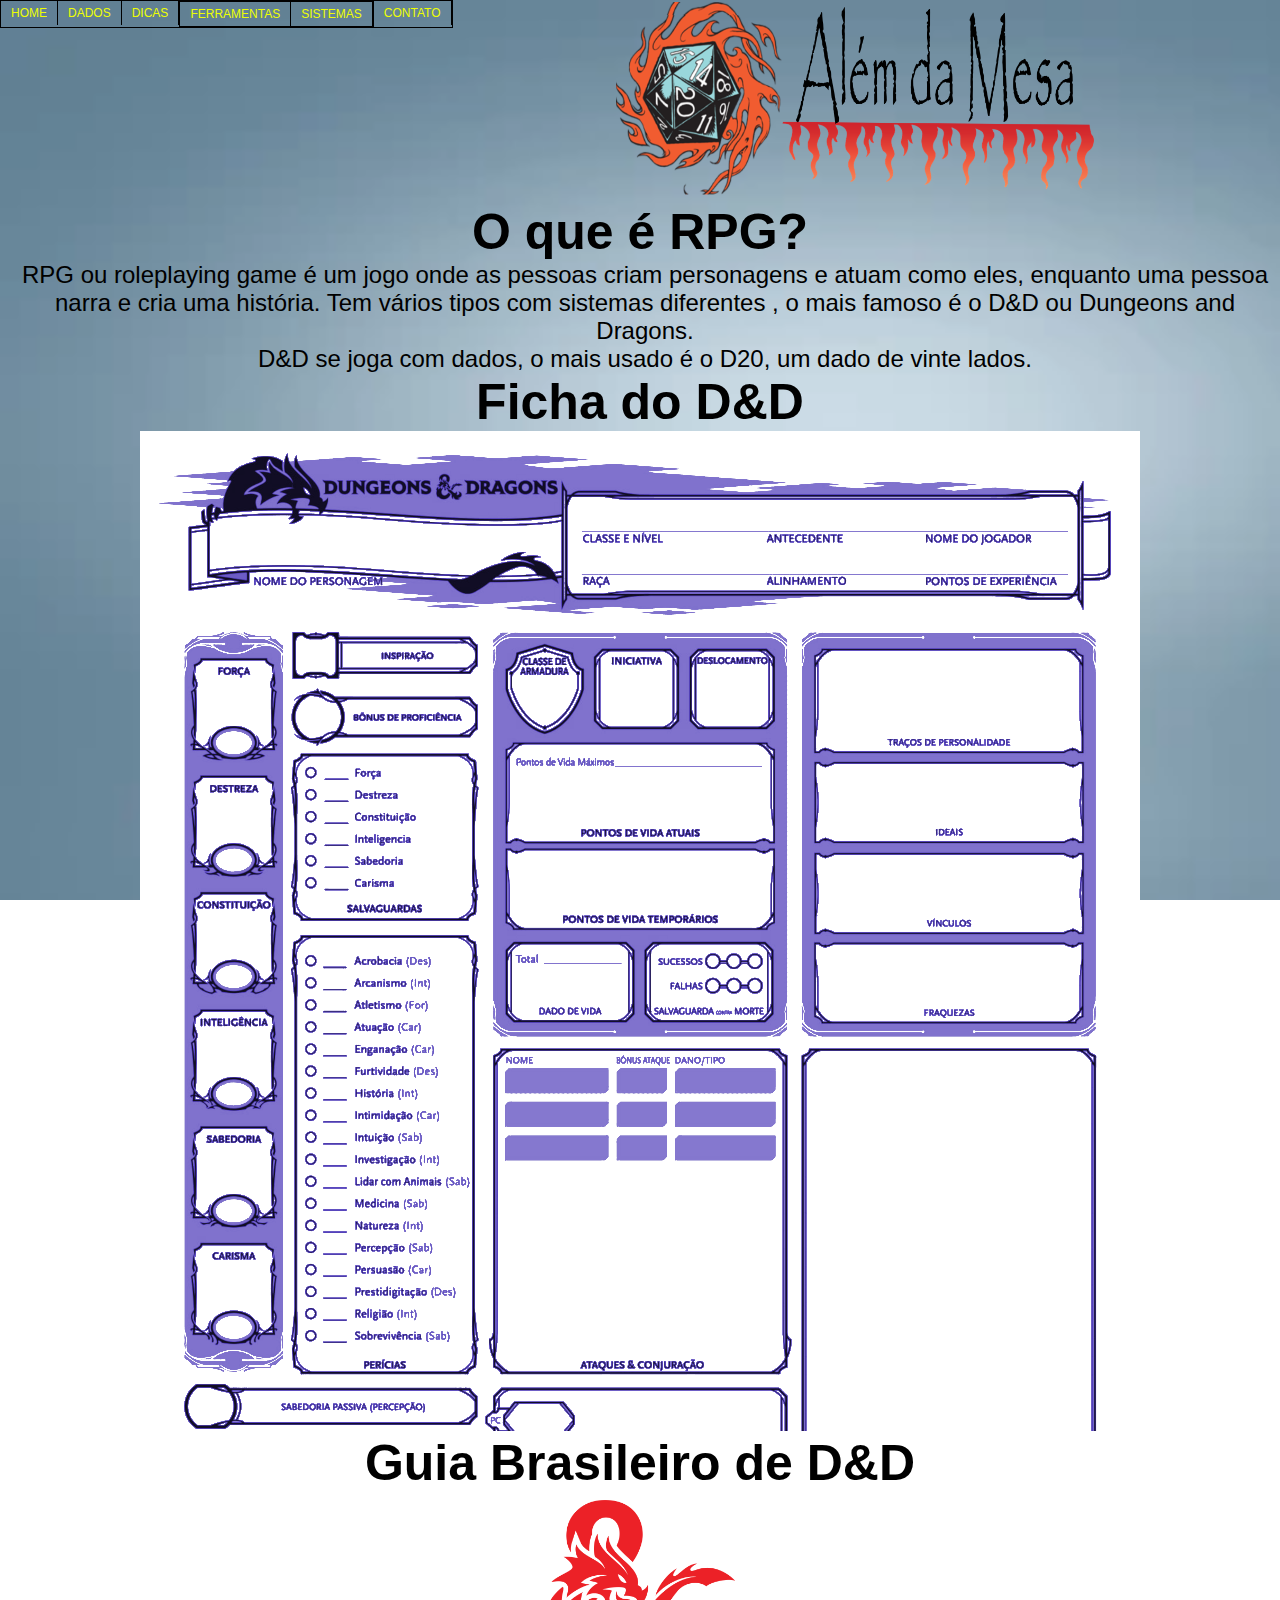
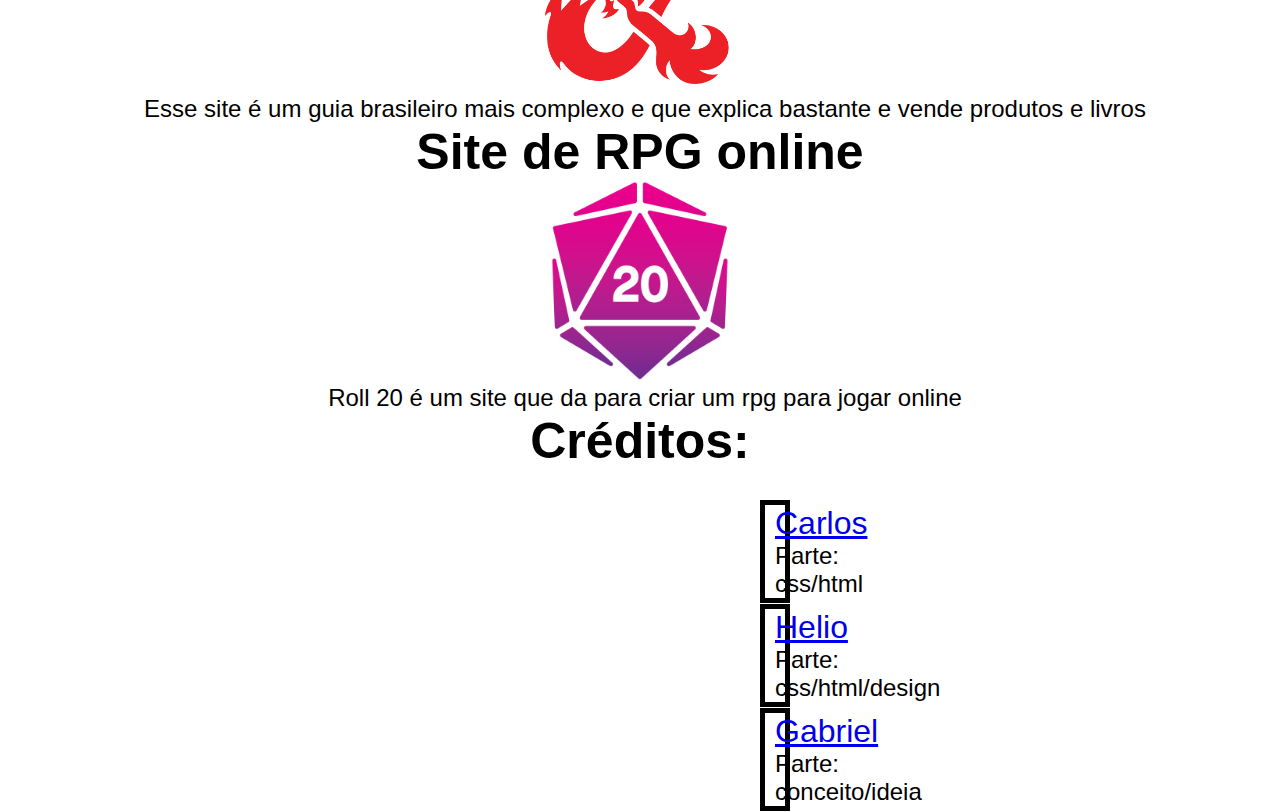
==== index.html @ c15152fc "Add files via upload" ====
<!DOCTYPE html>
<html>
<head>
    <link rel="icon" type ="image/x-icon" href="imagens/d20.png">
    <meta charset='utf-8'>
    <meta http-equiv='X-UA-Compatible' content='IE=edge'>
    <title>Além da Mesa</title>
    <meta name='viewport' content='width=device-width, initial-scale=1'>
    <link rel='stylesheet' type='text/css'  href='style.css'>
   
</head>
<body class="Imagemfundo">
<nav>
    <ul class="menu">
        <li><a hef="#">HOME</a></li>
        <li><a hef="#">DADOS</a></li>
        <li><a hef="#">DICAS</a></li>
        <ul class="menu">
            <li><a hef="#">FERRAMENTAS</a></li>
            <li><a hef="#">SISTEMAS</a></li>
        </ul>
        <li><a hef="#">CONTATO</a></li>
    </ul>
</nav>
    <center><img src="imagens/além.png" alt="Além da mesa" id="Alem"> <br>
    <strong class="Strongsize">O que é RPG?</strong>
    <p>
       RPG ou roleplaying game é um jogo onde as pessoas criam personagens e atuam como eles, 
       enquanto uma pessoa narra e cria uma história. Tem vários tipos com sistemas diferentes , o mais famoso é o D&D
       ou Dungeons and Dragons. 
    </p>
    <p>D&D se joga com dados, o mais usado é o D20, um dado de vinte lados.</p>
    <strong class="Strongsize">Ficha do D&D</strong><br>
    <picture>
    <source media="(min-width: 650px)" srcset="imagens/Ficha.png">
    <source media="(min-width: 465px)" srcset="imagens/ficha2.png">
    <img src="imagens/ficha3.jpg" alt="ficha">
    </picture><br>
    <strong class="Strongsize">Guia Brasileiro de D&D</strong><br>
    <a href="https://dnd.wizards.com/pt-BR">
        <img src="imagens/D.png" alt="DD" id="ded">
    </a>
    <p class="pformat">Esse site é um guia brasileiro mais complexo e que explica bastante e vende produtos e livros</p>
    <strong class="Strongsize">Site de RPG online</strong><br>
    <a href="https://roll20.net">
    <img src="imagens/R20.png" alt="roll20" usemap="#dado" width="200" height="200"></img>
    <map name="dado">
        <area shape="poly" coords="100,200,20,180,30,40,100,20,180,40,180,180">
    </map>
    </a>
    <p class="pformat">Roll 20 é um site que da para criar um rpg para jogar online</p>
      <center><strong class="Strongsize">Créditos:</strong></center>
    <center><a href="https://www.youtube.com/channel/UC9stsfODQ22FyRnh6ae7CbA"></center><p id="CreditosC">Carlos</p></a>
    <p class="pcredito">Parte:<br> css/html</p>
    <center><a href="https://instagram.com/saint.ykt?igshid=YmMyMTA2M2Y="></center><p id="CreditosH">Helio</p></a>
    <p class="pcredito">Parte:<br> css/html/design</p>
    <center><a href="https://github.com/GabrielLimaSA"></center><p id="CreditosG">Gabriel</p></a>
    <p class="pcredito">Parte:<br> conceito/ideia</p>
</body>
</html>
---- style.css ----
.Imagemfundo {
    background-image: url('imagens/background.jpg');
    background-repeat: no-repeat;
    background-attachment: fixed;
    background-size: cover;
}
.CorFundo1 {
        background-color: rgb(150, 150, 150);
          }
.Strongsize{
    font-size: 50px;
    padding: 15px;
    margin: auto;
}
#CreditosC {
    color: rgb(83, 0, 151);
    font-size: xx-large;
    border: 5px solid black;
    border-bottom: 0px;
    margin: 760px;
    margin-bottom: 0px;
    margin-top: 30px;
    padding-right: 10px;
    padding-left: 10px;

}
#CreditosH {
       color: rgb(83, 0, 151);
       font-size: xx-large;
       border: 5px solid black;
       border-bottom: 0px;
       margin: 760px;
       margin-top: 1px;
       margin-bottom: 0px;
       padding-left: 10px;
       padding-right: 10px;

}
#CreditosG {
    color: rgb(83, 0, 151);
       font-size: xx-large;
       border: 5px solid black;
       border-bottom: 0px;
       margin: 760px;
       margin-top: 1px;
       margin-bottom: 0px;
       padding-left: 10px;
       padding-right: 10px;
}
.pcredito {
    border: 5px solid black;
    border-top: 0px;
    margin: 760px;
    margin-bottom: 1px;
    margin-top: 0px;
    padding-right: 10px;
} 
#Alem {
    width: 500px;
    height: 200px;
    
}   
p {
    color: rgb(0, 0, 0);
    padding-left: 10px;
    font-size: x-large;
}
#ded{
    width: 200px;
}
.pformat{
    text-align: center;
}
*{margin: 0; padding: 0;}
body{
    font-family: Arial, Helvetica, sans-serif;
    font-size: 12px;
}
.menu{
    list-style:none;
    border:1px solid #000000;
    float:left;
}
.menu li{
position:relative;
float:left;
border-right:1px solid #000000;
}
.menu li a{color:rgb(238, 255, 2); text-decoration:none; padding:5px 10px; display:block;}

.menu li a:hover{
    background-color: rgb(98, 161, 197);
    color: #00d640;
    -moz-box:0 3px 10px 0 #d0ff00;
    -webkit-box:0 3px 10px 0 #e6ff05;
    text-shadow:0px 0px 5px black;
}
.menu li ul{
    position:absolute;
    top:25px;
    left:0;
    background-color: black;
    display:none;
}
.menu li:hover ul, .menu li.over ul{display:block;}

.menu li ul li{
    border:1px solid #cdd679;
    display:block;
    width:150px;
}
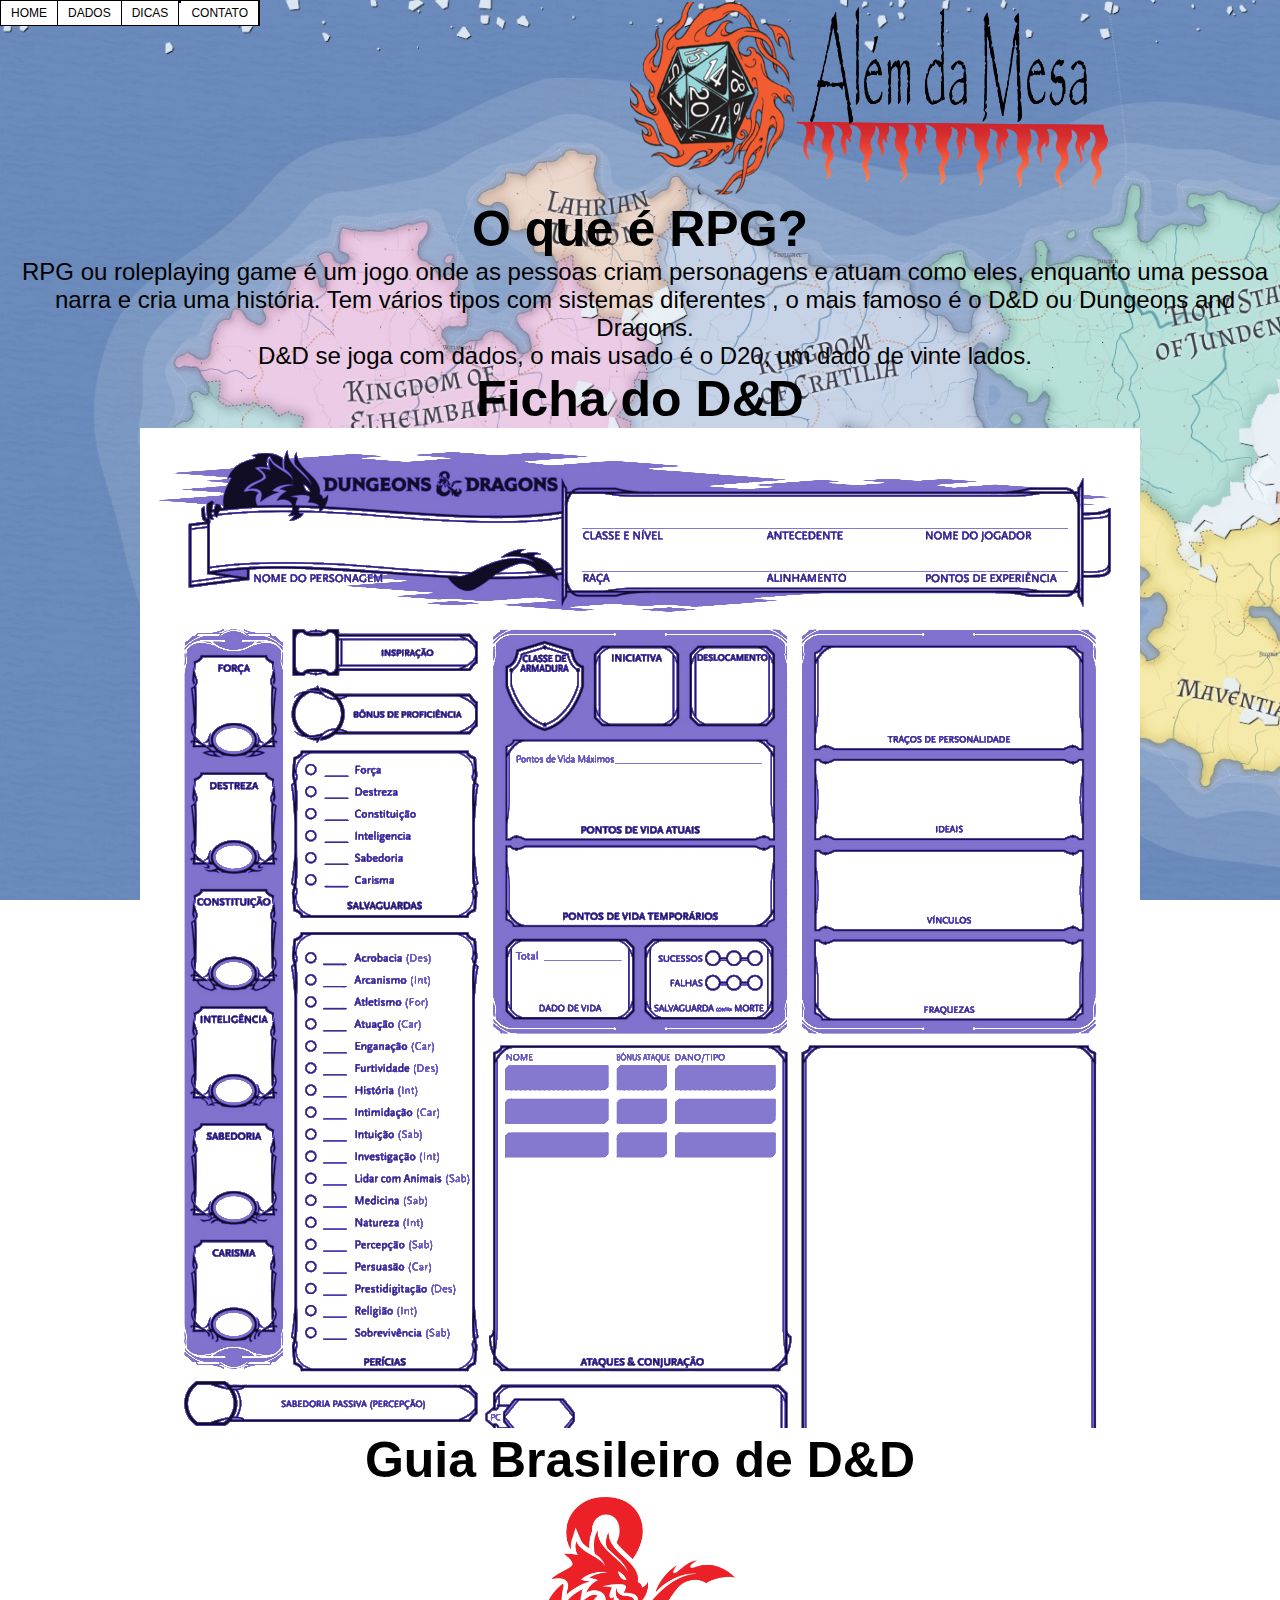
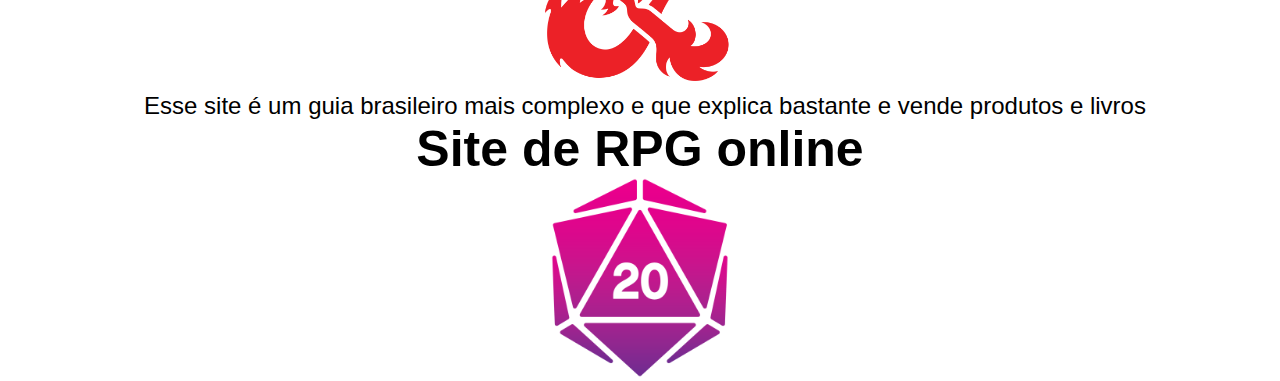
==== commit 84bd0c04: "Add files via upload" ====
--- a/index.html
+++ b/index.html
@@ -10,20 +10,21 @@
    
 </head>
 <body class="Imagemfundo">
+<header>
 <nav>
     <ul class="menu">
-        <li><a hef="#">HOME</a></li>
-        <li><a hef="#">DADOS</a></li>
-        <li><a hef="#">DICAS</a></li>
+    
+        <li><a href="index.html">HOME</a></li>
+        <li><a href="d20.html">DADOS</a></li>
+        <li><a href="dic.html">DICAS</a></li>
         <ul class="menu">
-            <li><a hef="#">FERRAMENTAS</a></li>
-            <li><a hef="#">SISTEMAS</a></li>
         </ul>
-        <li><a hef="#">CONTATO</a></li>
+        <li><a href="contat.html">CONTATO</a></li>
     </ul>
 </nav>
-    <center><img src="imagens/além.png" alt="Além da mesa" id="Alem"> <br>
-    <strong class="Strongsize">O que é RPG?</strong>
+    <img src="imagens/além.png" alt="Além da mesa" id="Alem"> <br>
+</header>
+   <center><strong class="Strongsize">O que é RPG?</strong>
     <p>
        RPG ou roleplaying game é um jogo onde as pessoas criam personagens e atuam como eles, 
        enquanto uma pessoa narra e cria uma história. Tem vários tipos com sistemas diferentes , o mais famoso é o D&D
@@ -48,13 +49,5 @@
         <area shape="poly" coords="100,200,20,180,30,40,100,20,180,40,180,180">
     </map>
     </a>
-    <p class="pformat">Roll 20 é um site que da para criar um rpg para jogar online</p>
-      <center><strong class="Strongsize">Créditos:</strong></center>
-    <center><a href="https://www.youtube.com/channel/UC9stsfODQ22FyRnh6ae7CbA"></center><p id="CreditosC">Carlos</p></a>
-    <p class="pcredito">Parte:<br> css/html</p>
-    <center><a href="https://instagram.com/saint.ykt?igshid=YmMyMTA2M2Y="></center><p id="CreditosH">Helio</p></a>
-    <p class="pcredito">Parte:<br> css/html/design</p>
-    <center><a href="https://github.com/GabrielLimaSA"></center><p id="CreditosG">Gabriel</p></a>
-    <p class="pcredito">Parte:<br> conceito/ideia</p>
 </body>
 </html>
--- a/style.css
+++ b/style.css
@@ -1,9 +1,30 @@
 .Imagemfundo {
-    background-image: url('imagens/background.jpg');
+    background-image: url('imagens/backgroundmapa.jpeg');
     background-repeat: no-repeat;
     background-attachment: fixed;
     background-size: cover;
 }
+.Imagemfundo2 {
+    background-image: url('imagens/backgroundmapa.jpeg');
+    background-repeat: no-repeat;
+    background-attachment: fixed;
+    background-size: cover;
+}
+.Imagemfundo3{
+    background-image: url('imagens/backgroundmapa.jpeg');
+    background-repeat: no-repeat;
+    background-attachment: fixed;
+    background-size: cover;
+}
+.Imagemfundo4{
+    background-image: url('imagens/backgroundmapa.jpeg');
+    background-repeat: no-repeat;
+    background-attachment: fixed;
+    background-size: cover;
+}
+ header{
+    display: flex;
+ }
 .CorFundo1 {
         background-color: rgb(150, 150, 150);
           }
@@ -12,7 +33,7 @@
     padding: 15px;
     margin: auto;
 }
-#CreditosC {
+#CreditosC  {
     color: rgb(83, 0, 151);
     font-size: xx-large;
     border: 5px solid black;
@@ -24,7 +45,7 @@
     padding-left: 10px;
 
 }
-#CreditosH {
+#CreditosH  {
        color: rgb(83, 0, 151);
        font-size: xx-large;
        border: 5px solid black;
@@ -36,7 +57,7 @@
        padding-right: 10px;
 
 }
-#CreditosG {
+#CreditosG  {
     color: rgb(83, 0, 151);
        font-size: xx-large;
        border: 5px solid black;
@@ -58,7 +79,8 @@
 #Alem {
     width: 500px;
     height: 200px;
-    
+    display: center;
+    margin-left: 370px;
 }   
 p {
     color: rgb(0, 0, 0);
@@ -77,6 +99,7 @@
     font-size: 12px;
 }
 .menu{
+    background-color: rgb(255, 255, 255) ;
     list-style:none;
     border:1px solid #000000;
     float:left;
@@ -86,26 +109,32 @@
 float:left;
 border-right:1px solid #000000;
 }
-.menu li a{color:rgb(238, 255, 2); text-decoration:none; padding:5px 10px; display:block;}
+.menu li a{color:rgb(0, 0, 0); text-decoration:none; padding:5px 10px; display:block;}
 
 .menu li a:hover{
-    background-color: rgb(98, 161, 197);
-    color: #00d640;
-    -moz-box:0 3px 10px 0 #d0ff00;
-    -webkit-box:0 3px 10px 0 #e6ff05;
-    text-shadow:0px 0px 5px black;
+    background-color: rgb(40, 127, 207);
+    color: #ff0000;
+    -moz-box:0 3px 10px 0 #000000;
+    -webkit-box:0 3px 10px 0 #000000;
+    text-shadow:0px 0px 5px rgb(49, 19, 19);
 }
 .menu li ul{
     position:absolute;
     top:25px;
     left:0;
-    background-color: black;
+    background-color: rgb(51, 22, 22);
     display:none;
 }
 .menu li:hover ul, .menu li.over ul{display:block;}
 
 .menu li ul li{
-    border:1px solid #cdd679;
+    border:solid #000000;
     display:block;
     width:150px;
+}
+#Dado {
+    width: 500px;
+    height: 300px;
+    display: flex;
+  justify-content:space-around;
 }